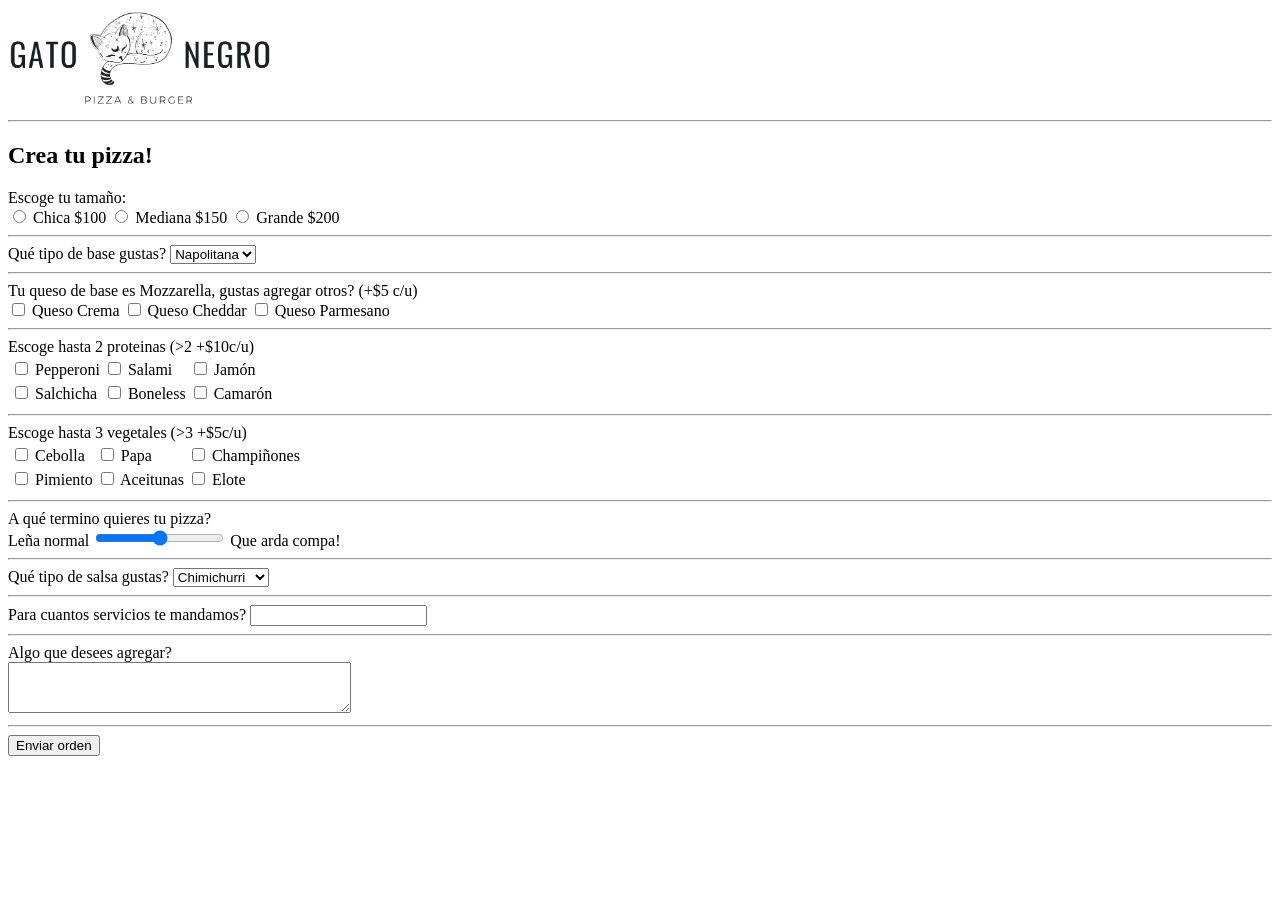
==== index.html @ 45de8b00 "Name change to index.html" ====
<!DOCTYPE html>
<html>
    <head>
        <title>Gato Negro Pizzeria</title>
    </head>
    <body>
        <section id="overlay">
          <img src="gnplogo.png" alt="Gato Negro Pizzeria logo" id="logo" height="100">
          <hr>

          <form action="entradas.html" method="POST">
              <h1>Crea tu pizza!</h1>
          <section class="base-size">
              <span>Escoge tu tama&ntilde;o:</span>
              <br>
              <input name="base-size" id="chica" value="chica" type="radio">
              <label for="chica">Chica $100</label>
              <input name="base-size" id="mediana" value="mediana" type="radio">
              <label for="mediana">Mediana $150</label>
              <input name="base-size" id="grande" value="grande" type="radio">
              <label for="grande">Grande $200</label>
          </section>
          <hr>

          <section class="base-type">
              <label for="base">Qué tipo de base gustas?</label>
              <select id="base" name="base">
                  <option value="napolitana">Napolitana</option>
                  <option value="romana">Romana</option>
                  <option value="new-york">New York</option>
                  <option value="feria">De feria</option>
              </select>
          </section>
          <hr>

          <section class="queso-type">
              <span>Tu queso de base es Mozzarella, gustas agregar otros? (+$5 c/u)</span>
              <br>
              <input name="crema" id="crema" type="checkbox" value="filadelfia">
              <label for="crema">Queso Crema</label>
              <input name="cheddar" id="cheddar" type="checkbox" value="cheddar">
              <label for="cheddar">Queso Cheddar</label>
              <input name="parmigiano" id="parmigiano" type="checkbox" value="parmigiano">
              <label for="parmigiano">Queso Parmesano</label>
          </section>
          <hr>

          <section class="protein">
            <span>Escoge hasta 2 proteinas (>2 +$10c/u)</span>
            <br>
          <table>
            <tr>
                <td><input name="peppe" id="peppe" type="checkbox" value="pepperoni">
                    <label for="peppe">Pepperoni</label></td>
                <td><input name="salami" id="salami" type="checkbox" value="salami">
                    <label for="salami">Salami</label></td>
                <td><input name="jamon" id="jamon" type="checkbox" value="jamon">
                    <label for="jamon">Jamón</label></td>
            </tr>
            <tr>
                <td><input name="salchi" id="salchi" type="checkbox" value="salchicha">
                    <label for="salchi">Salchicha</label></td>
                <td><input name="bone" id="bone" type="checkbox" value="boneless">
                    <label for="bone"></label>Boneless</td>
                <td><input name="shrimp" id="shrimp" type="checkbox" value="camaron">
                    <label for="shrimp">Camarón</label></td>
            </tr>
            
          </table>
        </section>
        <hr>

        <section class="veggies">
            <span>Escoge hasta 3 vegetales (>3 +$5c/u)</span>
            <br>
          <table>
            <tr>
                <td><input name="onion" id="onion" type="checkbox" value="cebolla">
                    <label for="onion">Cebolla</label></td>
                <td><input name="papa" id="papa" type="checkbox" value="papa">
                    <label for="papa">Papa</label></td>
                <td><input name="mushroom" id="mushroom" type="checkbox" value="champis">
                    <label for="mushroom">Champi&ntilde;ones</label></td>
            </tr>
            <tr>
                <td><input name="pimiento" id="pimiento" type="checkbox" value="pimiento">
                    <label for="pimiento">Pimiento</label></td>
                <td><input name="tunas" id="tunas" type="checkbox" value="aceitunas">
                    <label for="tunas"></label>Aceitunas</td>
                <td><input name="corn" id="corn" type="checkbox" value="elotito">
                    <label for="corn">Elote</label></td>
            </tr>
          </table>
        </section>
        <hr>

        <section class="cooked">
            <label for="doneness">A qué termino quieres tu pizza?</label>
            <br>
            <span>Le&ntilde;a normal</span>
            <input id="doneness" name="doneness" type="range" value="3" min="1" max="5">
            <span>Que arda compa!</span>
        </section>
        <hr>

        <section class="sauce-type">
            <label for="sauce">Qué tipo de salsa gustas?</label>
              <select id="sauce" name="sauce">
                  <option value="chimi">Chimichurri</option>
                  <option value="habanero">Habanero</option>
                  <option value="ranch">Ranch</option>
                  <option value="bluecheese">Blue cheese</option>
              </select>
        </section>
        <hr>

        <section class="services">
            <label for="servicios">Para cuantos servicios te mandamos?</label>
            <input type="number" name="servicios" id="servicios">
          </section>
          <hr>

          <section class="extra-info">
            <label for="extra">Algo que desees agregar?</label>
            <br>
            <textarea id="extra" name="extra" rows="3" cols="40"></textarea>
          </section>
          <hr>
  
          <section class="submission">
            <input type="submit" value="Enviar orden">
          </section>
          </form>
        </section>
    </body>
</html>
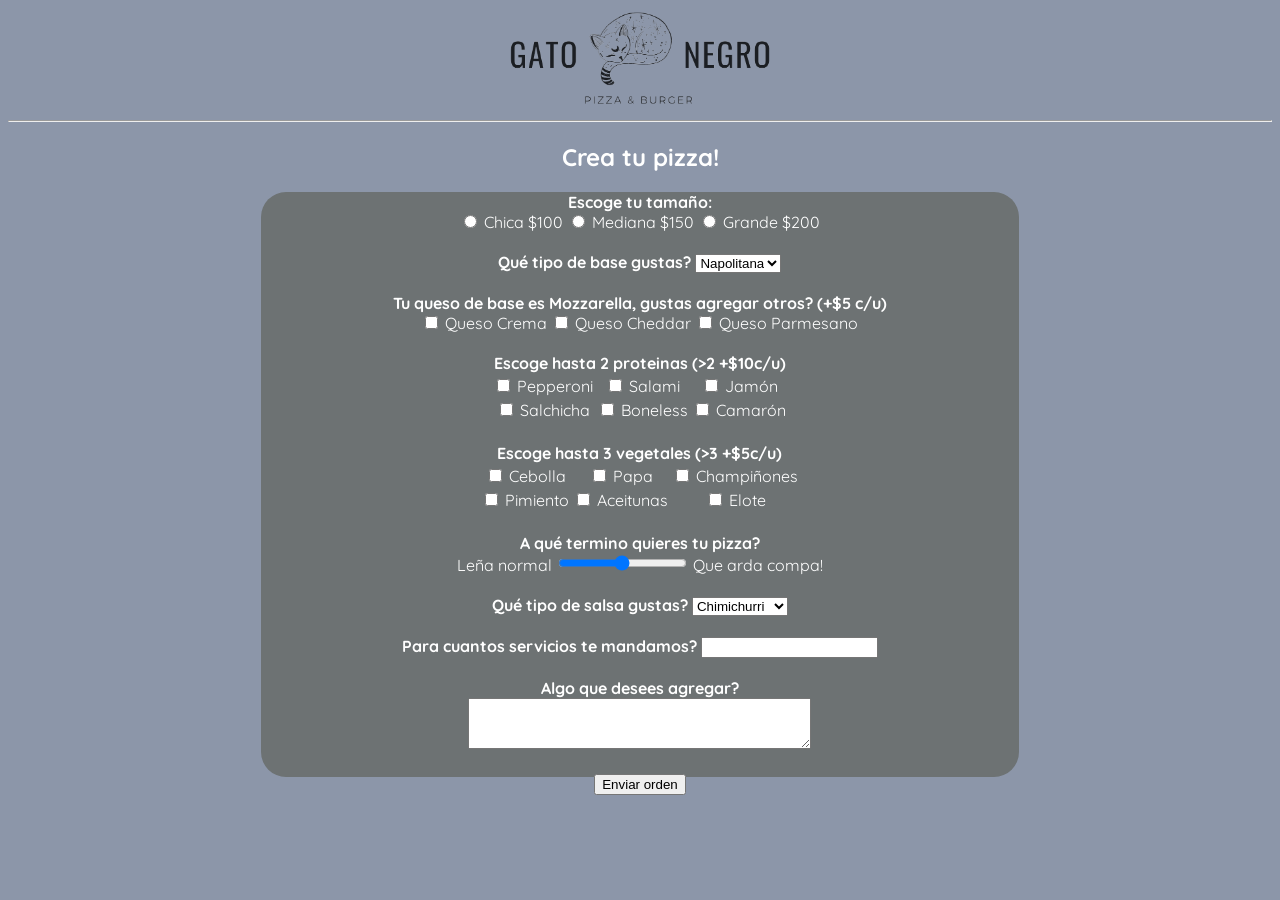
==== commit 86e5ee12: "Fixing some code in HTML and beggining the style in the CSS document" ====
--- a/index.html
+++ b/index.html
@@ -1,17 +1,22 @@
 <!DOCTYPE html>
 <html>
     <head>
+        <link href="https://fonts.googleapis.com/css2?family=Barlow:ital,wght@0,400;1,200&family=Quicksand:wght@300;400;700&display=swap" rel="stylesheet">
+        <link href="style.css" rel="stylesheet">
         <title>Gato Negro Pizzeria</title>
     </head>
+
     <body>
+        <header>
         <section id="overlay">
           <img src="gnplogo.png" alt="Gato Negro Pizzeria logo" id="logo" height="100">
           <hr>
-
           <form action="entradas.html" method="POST">
               <h1>Crea tu pizza!</h1>
+        </header>
+        <main>
           <section class="base-size">
-              <span>Escoge tu tama&ntilde;o:</span>
+              <span class="question">Escoge tu tama&ntilde;o:</span>
               <br>
               <input name="base-size" id="chica" value="chica" type="radio">
               <label for="chica">Chica $100</label>
@@ -20,10 +25,10 @@
               <input name="base-size" id="grande" value="grande" type="radio">
               <label for="grande">Grande $200</label>
           </section>
-          <hr>
+          <br>
 
           <section class="base-type">
-              <label for="base">Qué tipo de base gustas?</label>
+              <label for="base" class="question">Qué tipo de base gustas?</label>
               <select id="base" name="base">
                   <option value="napolitana">Napolitana</option>
                   <option value="romana">Romana</option>
@@ -31,10 +36,10 @@
                   <option value="feria">De feria</option>
               </select>
           </section>
-          <hr>
+          <br>
 
           <section class="queso-type">
-              <span>Tu queso de base es Mozzarella, gustas agregar otros? (+$5 c/u)</span>
+              <span class="question">Tu queso de base es Mozzarella, gustas agregar otros? (+$5 c/u)</span>
               <br>
               <input name="crema" id="crema" type="checkbox" value="filadelfia">
               <label for="crema">Queso Crema</label>
@@ -43,10 +48,10 @@
               <input name="parmigiano" id="parmigiano" type="checkbox" value="parmigiano">
               <label for="parmigiano">Queso Parmesano</label>
           </section>
-          <hr>
+          <br>
 
           <section class="protein">
-            <span>Escoge hasta 2 proteinas (>2 +$10c/u)</span>
+            <span class="question">Escoge hasta 2 proteinas (>2 +$10c/u)</span>
             <br>
           <table>
             <tr>
@@ -68,10 +73,10 @@
             
           </table>
         </section>
-        <hr>
+        <br>
 
         <section class="veggies">
-            <span>Escoge hasta 3 vegetales (>3 +$5c/u)</span>
+            <span class="question">Escoge hasta 3 vegetales (>3 +$5c/u)</span>
             <br>
           <table>
             <tr>
@@ -92,19 +97,19 @@
             </tr>
           </table>
         </section>
-        <hr>
+        <br>
 
         <section class="cooked">
-            <label for="doneness">A qué termino quieres tu pizza?</label>
+            <label for="doneness" class="question">A qué termino quieres tu pizza?</label>
             <br>
             <span>Le&ntilde;a normal</span>
             <input id="doneness" name="doneness" type="range" value="3" min="1" max="5">
             <span>Que arda compa!</span>
         </section>
-        <hr>
+        <br>
 
         <section class="sauce-type">
-            <label for="sauce">Qué tipo de salsa gustas?</label>
+            <label for="sauce" class="question">Qué tipo de salsa gustas?</label>
               <select id="sauce" name="sauce">
                   <option value="chimi">Chimichurri</option>
                   <option value="habanero">Habanero</option>
@@ -112,25 +117,27 @@
                   <option value="bluecheese">Blue cheese</option>
               </select>
         </section>
-        <hr>
+        <br>
 
         <section class="services">
-            <label for="servicios">Para cuantos servicios te mandamos?</label>
+            <label for="servicios" class="question">Para cuantos servicios te mandamos?</label>
             <input type="number" name="servicios" id="servicios">
           </section>
-          <hr>
+          <br>
 
           <section class="extra-info">
-            <label for="extra">Algo que desees agregar?</label>
+            <label for="extra" class="question">Algo que desees agregar?</label>
             <br>
             <textarea id="extra" name="extra" rows="3" cols="40"></textarea>
           </section>
-          <hr>
+          <br>
   
           <section class="submission">
             <input type="submit" value="Enviar orden">
           </section>
+          <br>
           </form>
         </section>
+        </main>
     </body>
 </html>
--- a/style.css
+++ b/style.css
@@ -0,0 +1,27 @@
+    body {
+        background: rgb(140, 150, 169);
+        color: white;
+        font-family: 'Quicksand', sans-serif;
+        text-align: center; 
+    }
+
+    main {
+        background-color: rgb(109, 114, 115);
+        border-radius: 25px;
+        width: 60%;
+        margin: 1% auto;
+        height: 65vh;
+    }
+
+    table {
+        margin-left: auto;
+        margin-right: auto;
+      }
+
+    .question {
+        font-weight: bold;
+    }
+
+    input[type=checkbox] {
+        
+    }
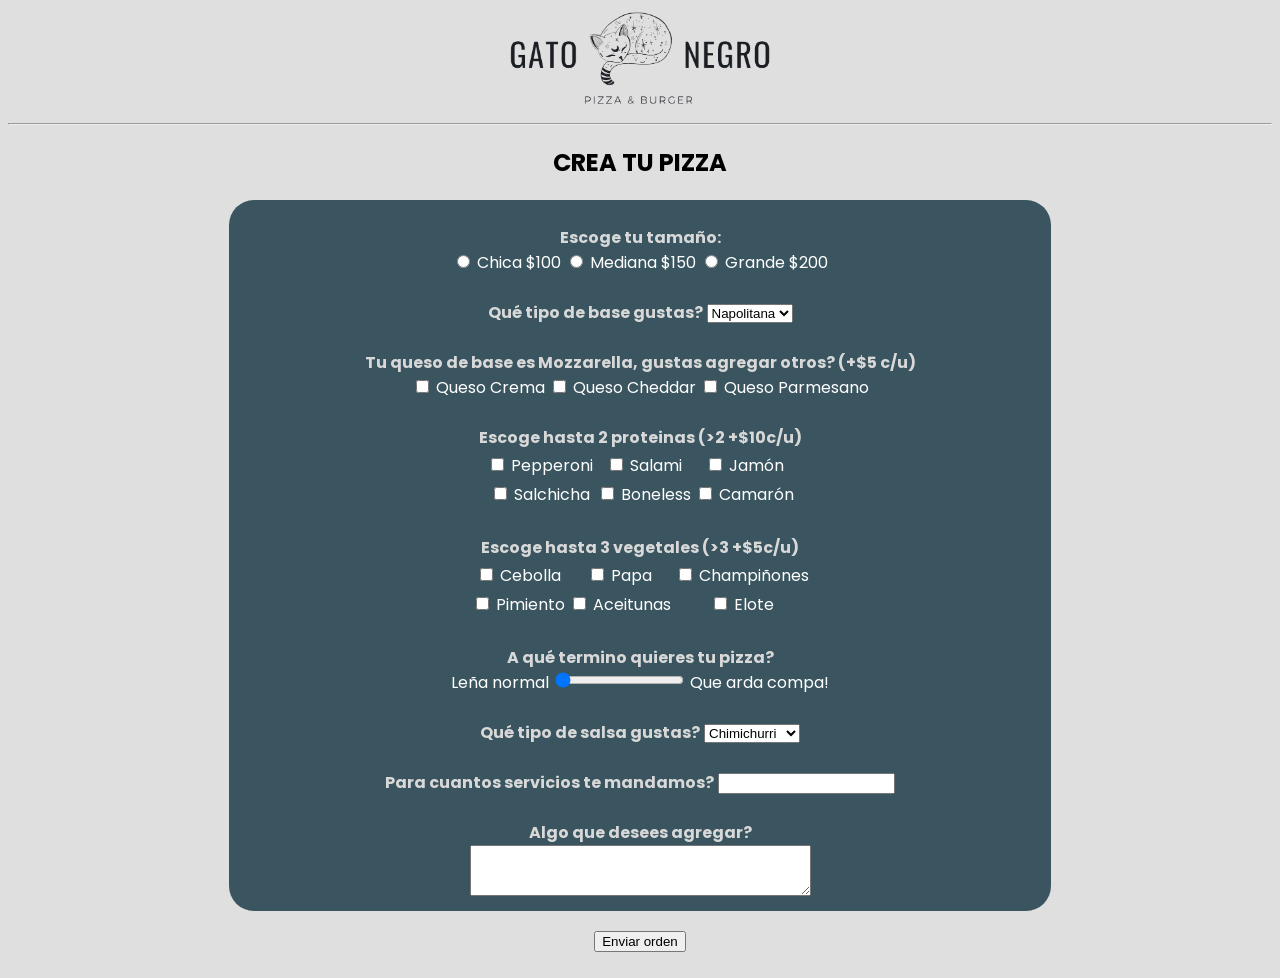
==== commit 1b94cecd: "Changes in style" ====
--- a/index.html
+++ b/index.html
@@ -1,7 +1,7 @@
 <!DOCTYPE html>
 <html>
     <head>
-        <link href="https://fonts.googleapis.com/css2?family=Barlow:ital,wght@0,400;1,200&family=Quicksand:wght@300;400;700&display=swap" rel="stylesheet">
+        <link href="https://fonts.googleapis.com/css2?family=Poppins:wght@100;600&display=swap" rel="stylesheet">
         <link href="style.css" rel="stylesheet">
         <title>Gato Negro Pizzeria</title>
     </head>
@@ -12,18 +12,19 @@
           <img src="gnplogo.png" alt="Gato Negro Pizzeria logo" id="logo" height="100">
           <hr>
           <form action="entradas.html" method="POST">
-              <h1>Crea tu pizza!</h1>
+              <h1>CREA TU PIZZA</h1>
         </header>
         <main>
+            <br>
           <section class="base-size">
               <span class="question">Escoge tu tama&ntilde;o:</span>
               <br>
               <input name="base-size" id="chica" value="chica" type="radio">
-              <label for="chica">Chica $100</label>
+              <label for="chica" id="checkbox">Chica $100</label>
               <input name="base-size" id="mediana" value="mediana" type="radio">
-              <label for="mediana">Mediana $150</label>
+              <label for="mediana" id="checkbox">Mediana $150</label>
               <input name="base-size" id="grande" value="grande" type="radio">
-              <label for="grande">Grande $200</label>
+              <label for="grande" id="checkbox">Grande $200</label>
           </section>
           <br>
 
@@ -38,62 +39,62 @@
           </section>
           <br>
 
-          <section class="queso-type">
+          <section class="queso-type" id="checklist">
               <span class="question">Tu queso de base es Mozzarella, gustas agregar otros? (+$5 c/u)</span>
               <br>
               <input name="crema" id="crema" type="checkbox" value="filadelfia">
-              <label for="crema">Queso Crema</label>
+              <label for="crema" id="checkbox">Queso Crema</label>
               <input name="cheddar" id="cheddar" type="checkbox" value="cheddar">
-              <label for="cheddar">Queso Cheddar</label>
+              <label for="cheddar" id="checkbox">Queso Cheddar</label>
               <input name="parmigiano" id="parmigiano" type="checkbox" value="parmigiano">
-              <label for="parmigiano">Queso Parmesano</label>
+              <label for="parmigiano" id="checkbox">Queso Parmesano</label>
           </section>
           <br>
 
-          <section class="protein">
+          <section class="protein" id="checklist">
             <span class="question">Escoge hasta 2 proteinas (>2 +$10c/u)</span>
             <br>
           <table>
             <tr>
                 <td><input name="peppe" id="peppe" type="checkbox" value="pepperoni">
-                    <label for="peppe">Pepperoni</label></td>
+                    <label for="peppe" id="checkbox">Pepperoni</label></td>
                 <td><input name="salami" id="salami" type="checkbox" value="salami">
-                    <label for="salami">Salami</label></td>
+                    <label for="salami" id="checkbox">Salami</label></td>
                 <td><input name="jamon" id="jamon" type="checkbox" value="jamon">
-                    <label for="jamon">Jamón</label></td>
+                    <label for="jamon" id="checkbox">Jamón</label></td>
             </tr>
             <tr>
                 <td><input name="salchi" id="salchi" type="checkbox" value="salchicha">
-                    <label for="salchi">Salchicha</label></td>
+                    <label for="salchi" id="checkbox">Salchicha</label></td>
                 <td><input name="bone" id="bone" type="checkbox" value="boneless">
-                    <label for="bone"></label>Boneless</td>
+                    <label for="bone" id="checkbox"></label>Boneless</td>
                 <td><input name="shrimp" id="shrimp" type="checkbox" value="camaron">
-                    <label for="shrimp">Camarón</label></td>
+                    <label for="shrimp" id="checkbox">Camarón</label></td>
             </tr>
             
           </table>
         </section>
         <br>
 
-        <section class="veggies">
+        <section class="veggies" id="checklist">
             <span class="question">Escoge hasta 3 vegetales (>3 +$5c/u)</span>
             <br>
           <table>
             <tr>
                 <td><input name="onion" id="onion" type="checkbox" value="cebolla">
-                    <label for="onion">Cebolla</label></td>
+                    <label for="onion" id="checkbox">Cebolla</label></td>
                 <td><input name="papa" id="papa" type="checkbox" value="papa">
-                    <label for="papa">Papa</label></td>
+                    <label for="papa" id="checkbox">Papa</label></td>
                 <td><input name="mushroom" id="mushroom" type="checkbox" value="champis">
-                    <label for="mushroom">Champi&ntilde;ones</label></td>
+                    <label for="mushroom" id="checkbox">Champi&ntilde;ones</label></td>
             </tr>
             <tr>
                 <td><input name="pimiento" id="pimiento" type="checkbox" value="pimiento">
-                    <label for="pimiento">Pimiento</label></td>
+                    <label for="pimiento" id="checkbox">Pimiento</label></td>
                 <td><input name="tunas" id="tunas" type="checkbox" value="aceitunas">
-                    <label for="tunas"></label>Aceitunas</td>
+                    <label for="tunas" id="checkbox"></label>Aceitunas</td>
                 <td><input name="corn" id="corn" type="checkbox" value="elotito">
-                    <label for="corn">Elote</label></td>
+                    <label for="corn" id="checkbox">Elote</label></td>
             </tr>
           </table>
         </section>
@@ -103,7 +104,7 @@
             <label for="doneness" class="question">A qué termino quieres tu pizza?</label>
             <br>
             <span>Le&ntilde;a normal</span>
-            <input id="doneness" name="doneness" type="range" value="3" min="1" max="5">
+            <input id="doneness" name="doneness" type="range" value="0">
             <span>Que arda compa!</span>
         </section>
         <br>
--- a/style.css
+++ b/style.css
@@ -1,16 +1,20 @@
     body {
-        background: rgb(140, 150, 169);
-        color: white;
-        font-family: 'Quicksand', sans-serif;
+        background: rgb(223, 223, 223);
+        font-family: 'Poppins', sans-serif;
         text-align: center; 
     }
 
+    header {
+        color: rgb(0, 0, 0);
+    }
+
     main {
-        background-color: rgb(109, 114, 115);
+        background-color: rgb(58, 85, 95);
+        color: white;
         border-radius: 25px;
-        width: 60%;
+        width: 65%;
         margin: 1% auto;
-        height: 65vh;
+        height: 79vh;
     }
 
     table {
@@ -20,8 +24,9 @@
 
     .question {
         font-weight: bold;
+        color: rgb(216, 216, 216);
     }
 
     input[type=checkbox] {
         
-    }
+    }
